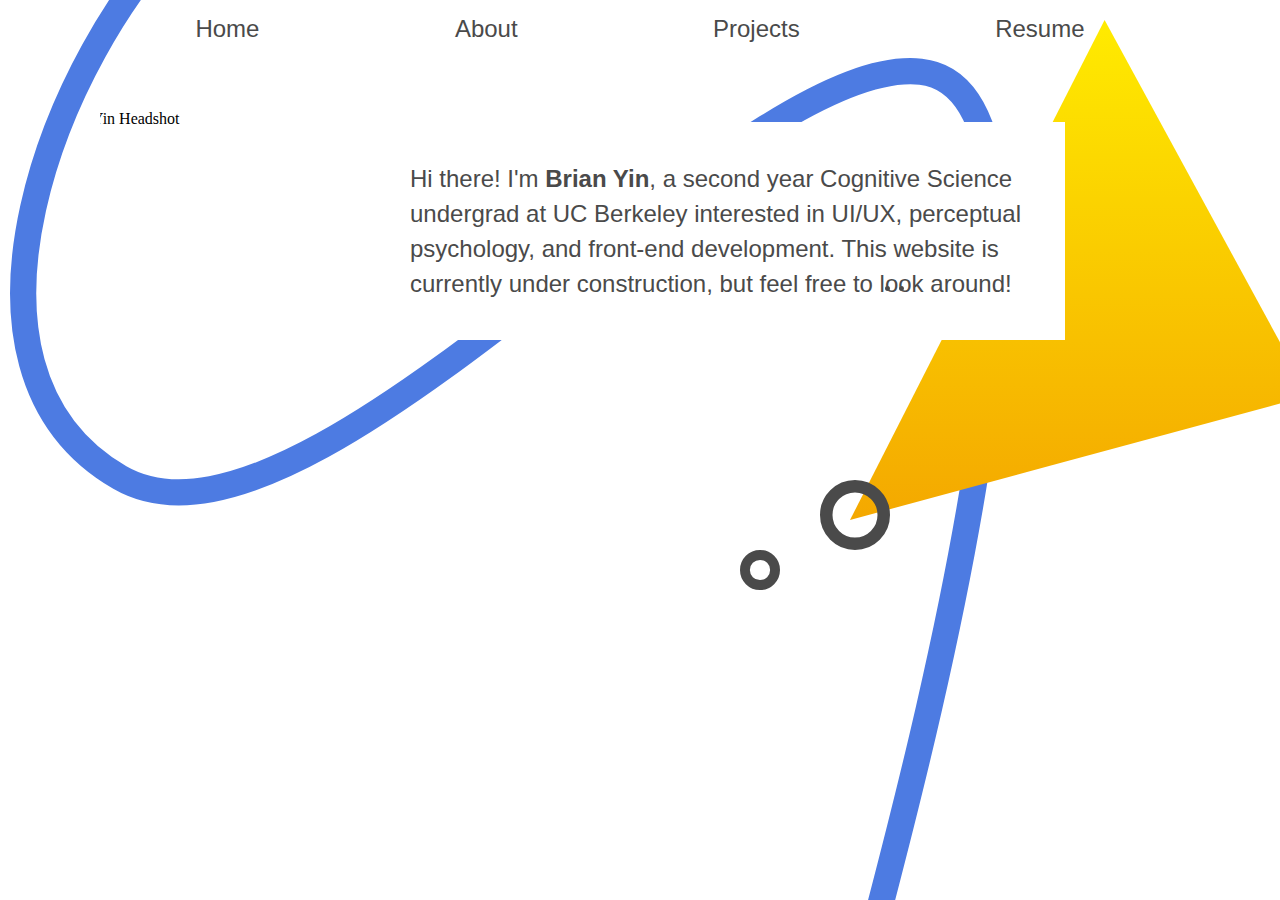
==== index.html @ cddbdba1 "add eyes" ====
<!DOCTYPE html>
<html>
  <head>
    <link type="text/css" rel="stylesheet" href="assets/css/style.css">
    <script src="https://ajax.googleapis.com/ajax/libs/jquery/3.3.1/jquery.min.js"></script>
    <script src="assets/js/script.js"></script>
  </head>
  <body>
    <div class="content">
      <header>
        <ul class="navbar">
          <li class="navitem"><a href="index.html">Home</a></li>
          <li class="navitem"><a href="#">About</a></li>
          <li class="navitem"><a href="#">Projects</a></li>
          <li class="navitem"><a href="assets/Brian Yin resume.pdf" target="_blank">Resume</a></li>
        </ul>
      </header>
      <img id="bigcircle" src="assets/img/bigcircle.svg" alt="big circle"/>
      <img id="smallcircle" src="assets/img/smallcircle.svg" alt="small circle"/>
      <img id="yellowtri" src="assets/img/gradientTri.svg" alt="yellow triangle"/>
      <img id="bluewave" src="assets/img/bluewave.svg" alt="blue squiggle"/>
      <section class="intro">
        <div class="introImageContainer">
          <img id="introImage" src="assets/img/Brian Yin.JPG" alt="Brian Yin Headshot"/>
        </div>
        <div class="introTextContainer">
          <p>Hi there! I'm <strong>Brian Yin</strong>, a second year Cognitive
          Science undergrad at UC Berkeley interested in UI/UX,
          perceptual psychology, and front-end development. This website
          is currently under construction, but feel free to <span id="eyes">
            look
            <img id="lefteye" src="assets/img/eyeball.png" alt="my eyeball"/>
            <img id="righteye" src="assets/img/eyeball.png" alt="my eyeball"/>
          </span>around!</p>
        </div>
      </section>
    </div>
  </body>
</html>
---- assets/css/style.css ----
.navbar {
  list-style-type: none;
  margin: 0;
  padding: 0;
  position: relative;
  top: 15px;
  display: flex;
  justify-content: space-evenly;
}

.content {
  position: absolute;
  top: 0;
  left: 0;
  min-height: 100vh;
  min-width: 100vw;
  overflow: hidden;
}

/*https://stackoverflow.com/questions/21003535/anyway-to-
prevent-the-blue-highlighting-of-elements-in-chrome-when-clicking-quic/30319808*/
#yellowtri, #bluewave, #bigcircle,
#smallcircle, #introImage,
#lefteye, #righteye, #eyes, li a  {
  -webkit-touch-callout: none;
  -webkit-user-select: none;
  -khtml-user-select: none;
  -moz-user-select: none;
  -ms-user-select: none;
  user-select: none;
}

li a {
  font-family: "Avenir", sans-serif;
  font-size: 24px;
  text-decoration: none;
  color: #4A4A4A;
}

li a:hover {
  text-decoration: underline;
  color: #F29595;
}

#yellowtri {
  height: 500px;
  position: absolute;
  left: 850px;
  top: 20px;
  z-index: -1;
}

#bluewave {
  width: 1000px;
  position: absolute;
  left: 10px;
  top: -80px;
  z-index: -2;
}

p {
  font-family: "Avenir", sans-serif;
  font-size: 24px;
  line-height: 35px;
  color: #4A4A4A;
}

strong::selection {
  color: #F29595;
}

p::selection {
  color: #F29595;
}

.intro {
  width: 100%;
  top: 150px;
  position: absolute;
}

#eyes {
  /*border: 2px solid red;*/
  position: relative;
}

#eyes::selection {
  color: #F29595
}

#lefteye {
  position: absolute;
  height: 5px;
  /*border: 2px solid lime;*/
  right: 40px;
  top: 16px;
}

#righteye {
  position: absolute;
  height: 5px;
  /*border: 2px solid red;*/
  right: 26px;
  top: 16px;

}

#introImage {
  width: 170%;
  height: auto;
  position: relative;
  right: 63px;
  transition: all .4s ease-in-out;
}

#introImage:hover {
  transform: scale(1.1, 1.1);
  transition: all .4s ease-in-out;
}

#bigcircle {
  height: 70px;
  position: absolute;
  left: 820px;
  top: 480px;
}

#smallcircle {
  height: 40px;
  position: absolute;
  left: 740px;
  top: 550px;
}

.introImageContainer {
    width: 350px;
    height: 550px;
    overflow: hidden;
    position: relative;
    left: 100px;
    bottom: 40px;
}

.introTextContainer {
  width: 50%;
  position: absolute;
  bottom: 360px;
  left: 370px;
  padding: 15px 15px 15px 40px;
  background-color: white;
  /*box-shadow: 5px 5px 5px #505050;*/
}
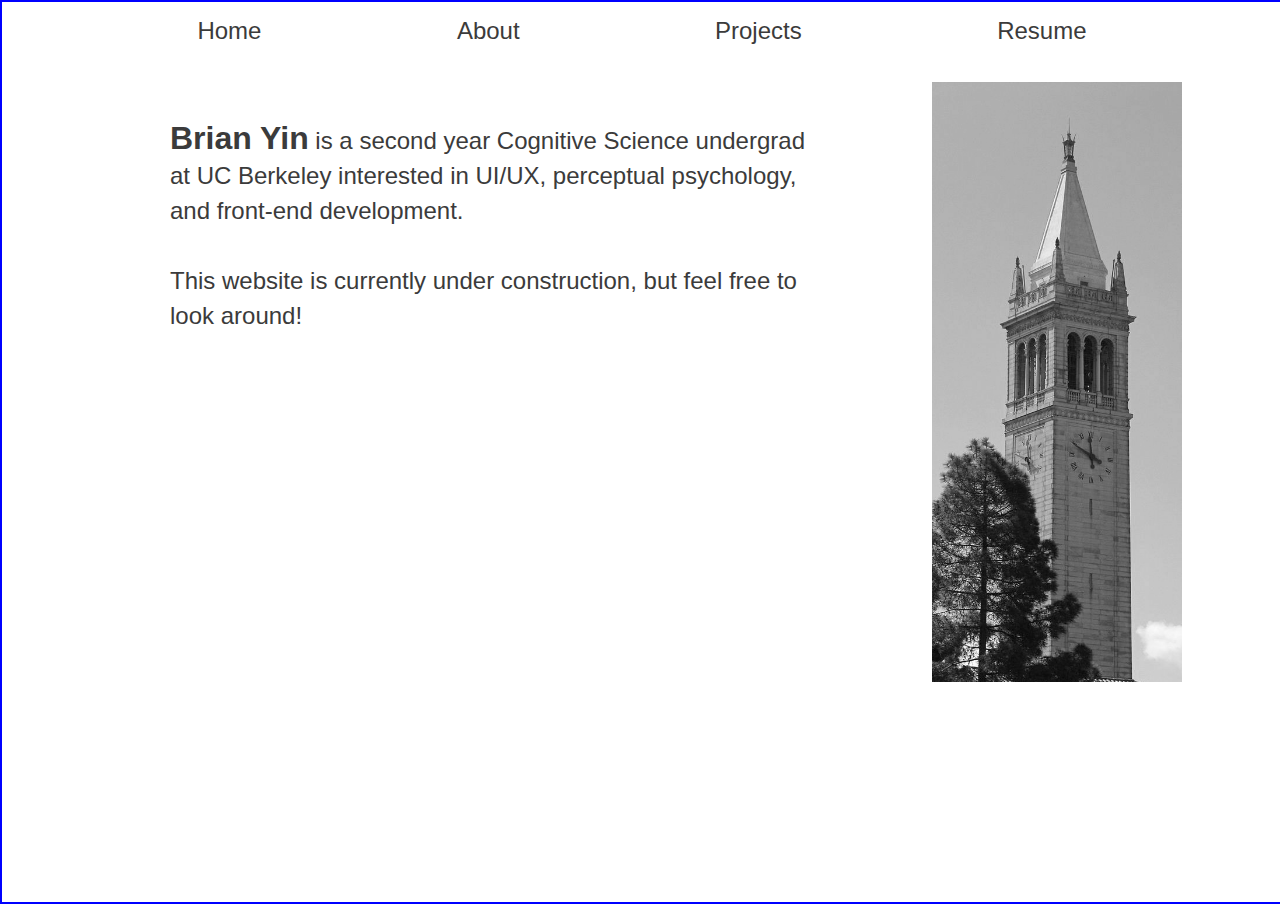
==== commit 971f250b: "update project page" ====
--- a/index.html
+++ b/index.html
@@ -10,30 +10,29 @@
       <header>
         <ul class="navbar">
           <li class="navitem"><a href="index.html">Home</a></li>
-          <li class="navitem"><a href="#">About</a></li>
-          <li class="navitem"><a href="#">Projects</a></li>
+          <li class="navitem"><a href="about.html">About</a></li>
+          <li class="navitem"><a href="projects.html">Projects</a></li>
           <li class="navitem"><a href="assets/Brian Yin resume.pdf" target="_blank">Resume</a></li>
         </ul>
       </header>
-      <img id="bigcircle" src="assets/img/bigcircle.svg" alt="big circle"/>
-      <img id="smallcircle" src="assets/img/smallcircle.svg" alt="small circle"/>
-      <img id="yellowtri" src="assets/img/gradientTri.svg" alt="yellow triangle"/>
-      <img id="bluewave" src="assets/img/bluewave.svg" alt="blue squiggle"/>
+
+      <div id="bluerectangle"></div>
+      <div id="campanile_container">
+        <img id="campanile_bw" src="assets/img/campanile_bw.jpg" alt="campanile_bw"/>
+
+      </div>
+
       <section class="intro">
-        <div class="introImageContainer">
-          <img id="introImage" src="assets/img/Brian Yin.JPG" alt="Brian Yin Headshot"/>
-        </div>
         <div class="introTextContainer">
-          <p>Hi there! I'm <strong>Brian Yin</strong>, a second year Cognitive
+          <p><strong>Brian Yin</strong> is a second year Cognitive
           Science undergrad at UC Berkeley interested in UI/UX,
-          perceptual psychology, and front-end development. This website
-          is currently under construction, but feel free to <span id="eyes">
-            look
-            <img id="lefteye" src="assets/img/eyeball.png" alt="my eyeball"/>
-            <img id="righteye" src="assets/img/eyeball.png" alt="my eyeball"/>
-          </span>around!</p>
+          perceptual psychology, and front-end development.
+          <br>
+          <br>
+          This website
+          is currently under construction, but feel free to look around!</p>
         </div>
       </section>
-    </div>
+      </div>
   </body>
 </html>
--- a/assets/css/style.css
+++ b/assets/css/style.css
@@ -1,3 +1,11 @@
+/*@media only screen and (max-width: 950px) {
+
+    #campanile_bw {
+      opacity: 0.1;
+    }
+}*/
+
+
 .navbar {
   list-style-type: none;
   margin: 0;
@@ -14,7 +22,9 @@
   left: 0;
   min-height: 100vh;
   min-width: 100vw;
-  overflow: hidden;
+  /*overflow: hidden;*/
+  width: 100vw;
+  border: 2px solid blue;
 }
 
 /*https://stackoverflow.com/questions/21003535/anyway-to-
@@ -34,7 +44,7 @@
   font-family: "Avenir", sans-serif;
   font-size: 24px;
   text-decoration: none;
-  color: #4A4A4A;
+  color: #3B3B3B;
 }
 
 li a:hover {
@@ -62,7 +72,11 @@
   font-family: "Avenir", sans-serif;
   font-size: 24px;
   line-height: 35px;
-  color: #4A4A4A;
+  color: #3B3B3B
+}
+
+strong {
+  font-size: 32px;
 }
 
 strong::selection {
@@ -76,11 +90,10 @@
 .intro {
   width: 100%;
   top: 150px;
-  position: absolute;
-}
-
-#eyes {
-  /*border: 2px solid red;*/
+  /*position: absolute;*/
+}
+
+/* #eyes {
   position: relative;
 }
 
@@ -91,7 +104,6 @@
 #lefteye {
   position: absolute;
   height: 5px;
-  /*border: 2px solid lime;*/
   right: 40px;
   top: 16px;
 }
@@ -99,11 +111,9 @@
 #righteye {
   position: absolute;
   height: 5px;
-  /*border: 2px solid red;*/
   right: 26px;
   top: 16px;
-
-}
+} */
 
 #introImage {
   width: 170%;
@@ -144,9 +154,63 @@
 .introTextContainer {
   width: 50%;
   position: absolute;
-  bottom: 360px;
-  left: 370px;
+  top: 80px;
+  left: 10vw;
   padding: 15px 15px 15px 40px;
-  background-color: white;
-  /*box-shadow: 5px 5px 5px #505050;*/
-}
+
+}
+
+.projectContainer {
+  border: 2px solid red;
+  position: relative;
+  top: 50px;
+  margin-bottom: 10px;
+  display: flex;
+  flex-direction: column;
+  text-align: center;
+  align-items: center;
+
+}
+
+#colorhist {
+  width: 50vw;
+  position: relative;
+  right: 10px;
+}
+
+.projectImageContainer {
+  border: 2px solid blue;
+  height: 300px;
+  width: 650px;
+  overflow: hidden;
+}
+
+h1 {
+  font-family: "Avenir", sans-serif;
+  font-size: 40px;
+  color: #4A4A4A;
+}
+
+#campanile_bw {
+  height: 700px;
+  position: relative;
+  right: 100px;
+}
+
+#campanile_container {
+  position: absolute;
+  height: 600px;
+  width: 250px;
+  overflow: hidden;
+  top: 80px;
+  right: 100px;
+}
+
+/*#bluerectangle {
+  width: 90vw;
+  height: 500px;
+  position: absolute;
+  z-index: -1;
+  left: 3vw;
+  border: 30px solid #B6CFFD
+}*/
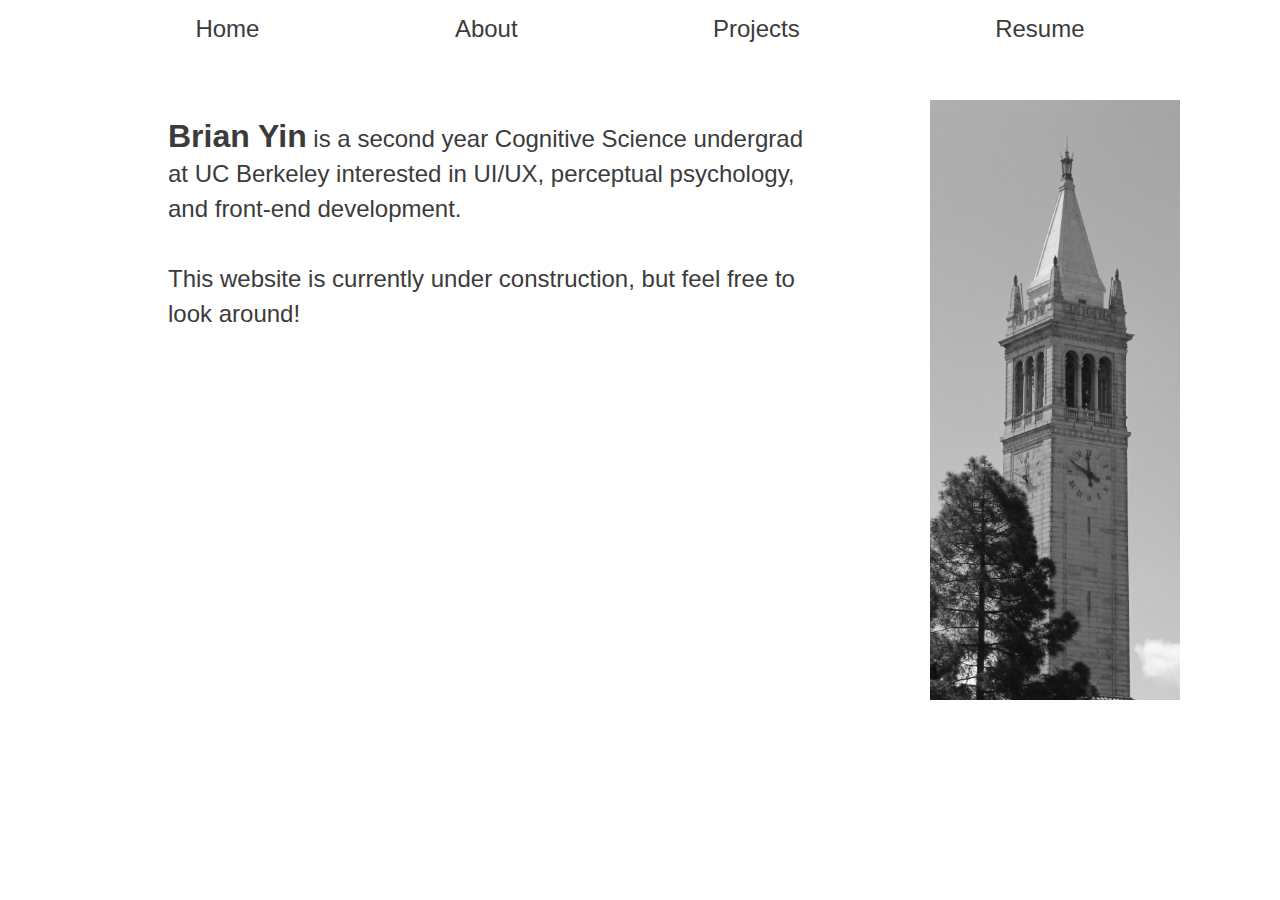
==== commit c746ec73: "finish rainbow tunnel" ====
--- a/index.html
+++ b/index.html
@@ -16,9 +16,8 @@
         </ul>
       </header>
 
-      <div id="bluerectangle"></div>
       <div id="campanile_container">
-        <img id="campanile_bw" src="assets/img/campanile_bw.jpg" alt="campanile_bw"/>
+        <img id="campanile" src="assets/img/campanile.jpg" alt="campanile"/>
 
       </div>
 
--- a/assets/css/style.css
+++ b/assets/css/style.css
@@ -1,11 +1,3 @@
-/*@media only screen and (max-width: 950px) {
-
-    #campanile_bw {
-      opacity: 0.1;
-    }
-}*/
-
-
 .navbar {
   list-style-type: none;
   margin: 0;
@@ -24,14 +16,13 @@
   min-width: 100vw;
   /*overflow: hidden;*/
   width: 100vw;
-  border: 2px solid blue;
 }
 
 /*https://stackoverflow.com/questions/21003535/anyway-to-
 prevent-the-blue-highlighting-of-elements-in-chrome-when-clicking-quic/30319808*/
-#yellowtri, #bluewave, #bigcircle,
-#smallcircle, #introImage,
-#lefteye, #righteye, #eyes, li a  {
+#introImage, li a, br,
+#campanile_container,
+.projectImageContainer  {
   -webkit-touch-callout: none;
   -webkit-user-select: none;
   -khtml-user-select: none;
@@ -52,22 +43,6 @@
   color: #F29595;
 }
 
-#yellowtri {
-  height: 500px;
-  position: absolute;
-  left: 850px;
-  top: 20px;
-  z-index: -1;
-}
-
-#bluewave {
-  width: 1000px;
-  position: absolute;
-  left: 10px;
-  top: -80px;
-  z-index: -2;
-}
-
 p {
   font-family: "Avenir", sans-serif;
   font-size: 24px;
@@ -79,41 +54,16 @@
   font-size: 32px;
 }
 
-strong::selection {
-  color: #F29595;
-}
-
-p::selection {
+strong::selection,
+p::selection,
+h1::selection {
   color: #F29595;
 }
 
 .intro {
   width: 100%;
   top: 150px;
-  /*position: absolute;*/
 }
-
-/* #eyes {
-  position: relative;
-}
-
-#eyes::selection {
-  color: #F29595
-}
-
-#lefteye {
-  position: absolute;
-  height: 5px;
-  right: 40px;
-  top: 16px;
-}
-
-#righteye {
-  position: absolute;
-  height: 5px;
-  right: 26px;
-  top: 16px;
-} */
 
 #introImage {
   width: 170%;
@@ -126,20 +76,6 @@
 #introImage:hover {
   transform: scale(1.1, 1.1);
   transition: all .4s ease-in-out;
-}
-
-#bigcircle {
-  height: 70px;
-  position: absolute;
-  left: 820px;
-  top: 480px;
-}
-
-#smallcircle {
-  height: 40px;
-  position: absolute;
-  left: 740px;
-  top: 550px;
 }
 
 .introImageContainer {
@@ -161,7 +97,6 @@
 }
 
 .projectContainer {
-  border: 2px solid red;
   position: relative;
   top: 50px;
   margin-bottom: 10px;
@@ -172,17 +107,31 @@
 
 }
 
-#colorhist {
-  width: 50vw;
+#colorhist,
+#placeholderProj {
+  width: 68vw;
   position: relative;
-  right: 10px;
+  right: 5px;
+  bottom: 20px;
+  transition: all .4s ease-in-out;
+}
+
+#colorhist:hover,
+#placeholderProj:hover {
+  transform: scale(1.15, 1.15);
+  transition: all .4s ease-in-out;
 }
 
 .projectImageContainer {
-  border: 2px solid blue;
-  height: 300px;
-  width: 650px;
+  height: 27vw;
+  width: 70vw;
   overflow: hidden;
+  transition: all .4s ease-in-out;
+}
+
+.projectImageContainer:hover {
+  transform: scale(0.95, 0.95);
+  transition: all .4s ease-in-out;
 }
 
 h1 {
@@ -191,10 +140,11 @@
   color: #4A4A4A;
 }
 
-#campanile_bw {
+#campanile {
   height: 700px;
   position: relative;
   right: 100px;
+  filter: grayscale(100%);
 }
 
 #campanile_container {
@@ -202,15 +152,45 @@
   height: 600px;
   width: 250px;
   overflow: hidden;
-  top: 80px;
+  top: 100px;
   right: 100px;
 }
 
-/*#bluerectangle {
-  width: 90vw;
+/***********
+RAINBOW.HTML
+***********/
+
+.rainbow {
+  display: flex;
+  height: 95vh;
+  justify-content: center;
+  align-items: center;
+}
+
+.rainbowBox {
   height: 500px;
+  width: 500px;
+  overflow: hidden;
+  border: 3px solid black;
+  position: relative;
+  min-width: 500px;
+}
+
+#rainbowTunnel {
+  height: 500px;
+  position: relative;
+}
+
+#rainbowTunnel2 {
   position: absolute;
-  z-index: -1;
-  left: 3vw;
-  border: 30px solid #B6CFFD
-}*/
+  height: 500px;
+}
+
+#whiteSquare {
+  position: absolute;
+  top: 10px;
+  z-index: 2;
+  top: 220px;
+  left: 220px;
+  height: 60px;
+}
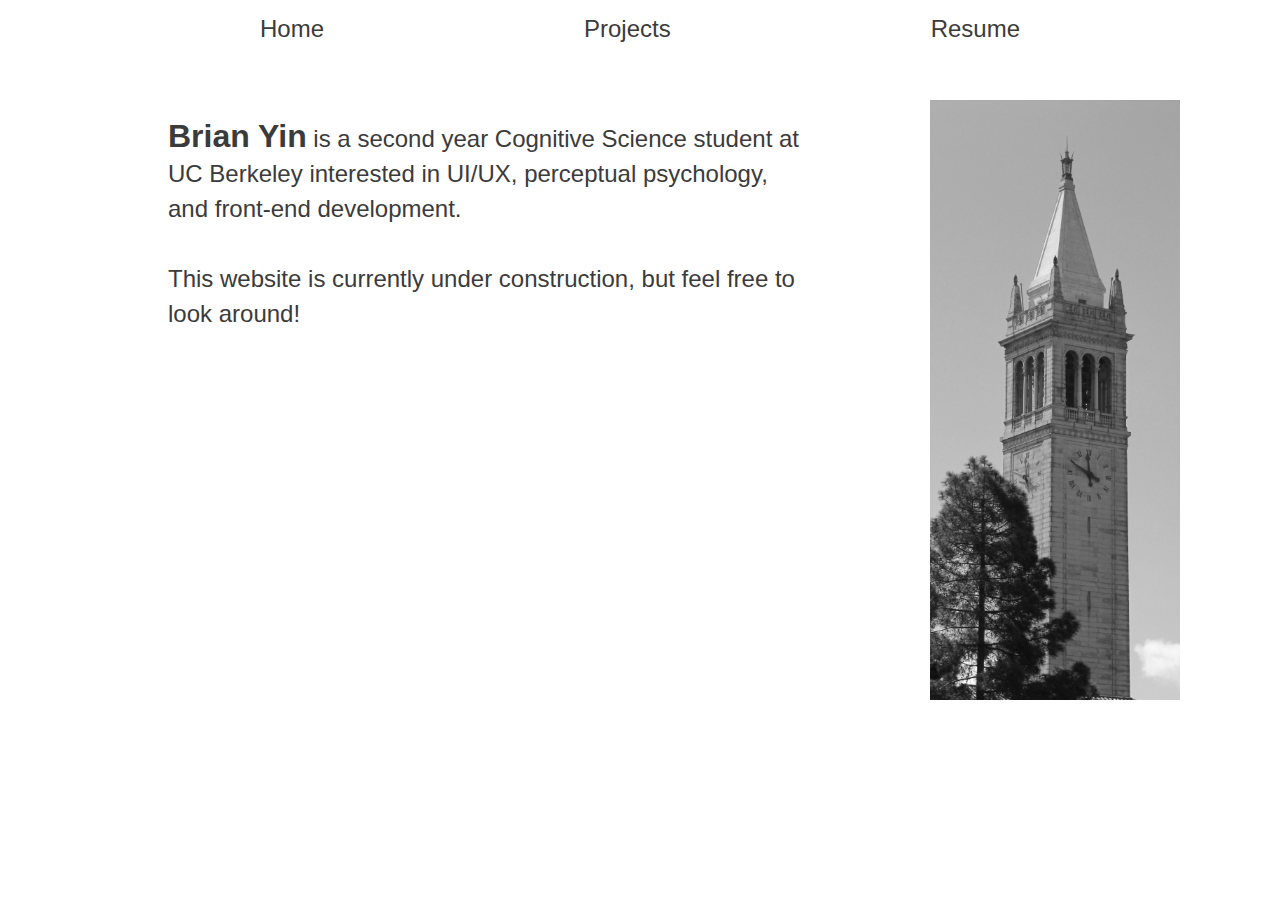
==== commit 454c41d2: "remove About" ====
--- a/index.html
+++ b/index.html
@@ -10,7 +10,6 @@
       <header>
         <ul class="navbar">
           <li class="navitem"><a href="index.html">Home</a></li>
-          <li class="navitem"><a href="about.html">About</a></li>
           <li class="navitem"><a href="projects.html">Projects</a></li>
           <li class="navitem"><a href="assets/Brian Yin resume.pdf" target="_blank">Resume</a></li>
         </ul>
@@ -24,7 +23,7 @@
       <section class="intro">
         <div class="introTextContainer">
           <p><strong>Brian Yin</strong> is a second year Cognitive
-          Science undergrad at UC Berkeley interested in UI/UX,
+          Science student at UC Berkeley interested in UI/UX,
           perceptual psychology, and front-end development.
           <br>
           <br>
--- a/assets/css/style.css
+++ b/assets/css/style.css
@@ -22,7 +22,8 @@
 prevent-the-blue-highlighting-of-elements-in-chrome-when-clicking-quic/30319808*/
 #introImage, li a, br,
 #campanile_container,
-.projectImageContainer  {
+.projectImageContainer,
+.light {
   -webkit-touch-callout: none;
   -webkit-user-select: none;
   -khtml-user-select: none;
@@ -108,15 +109,19 @@
 }
 
 #colorhist,
+#notebook,
 #placeholderProj {
-  width: 68vw;
-  position: relative;
-  right: 5px;
-  bottom: 20px;
-  transition: all .4s ease-in-out;
+  width: 70vw;
+  position: relative;
+  transition: all .4s ease-in-out;
+}
+
+#colorhist {
+  bottom: 30px;
 }
 
 #colorhist:hover,
+#notebook:hover,
 #placeholderProj:hover {
   transform: scale(1.15, 1.15);
   transition: all .4s ease-in-out;
@@ -127,17 +132,20 @@
   width: 70vw;
   overflow: hidden;
   transition: all .4s ease-in-out;
+
 }
 
 .projectImageContainer:hover {
   transform: scale(0.95, 0.95);
   transition: all .4s ease-in-out;
+
 }
 
 h1 {
   font-family: "Avenir", sans-serif;
   font-size: 40px;
   color: #4A4A4A;
+  margin: 30px 0 0 0;
 }
 
 #campanile {
@@ -160,14 +168,14 @@
 RAINBOW.HTML
 ***********/
 
-.rainbow {
+.squareProject {
   display: flex;
   height: 95vh;
   justify-content: center;
   align-items: center;
 }
 
-.rainbowBox {
+#rainbowBox {
   height: 500px;
   width: 500px;
   overflow: hidden;
@@ -194,3 +202,21 @@
   left: 220px;
   height: 60px;
 }
+
+/***********
+LIGHTS.HTML
+***********/
+
+#lightBox {
+  height: 500px;
+  width: 500px;
+  overflow: hidden;
+  border: 3px solid black;
+  position: relative;
+  min-width: 500px;
+
+  background-color: black;
+  display: flex;
+  justify-content: center;
+  align-items: center;
+}
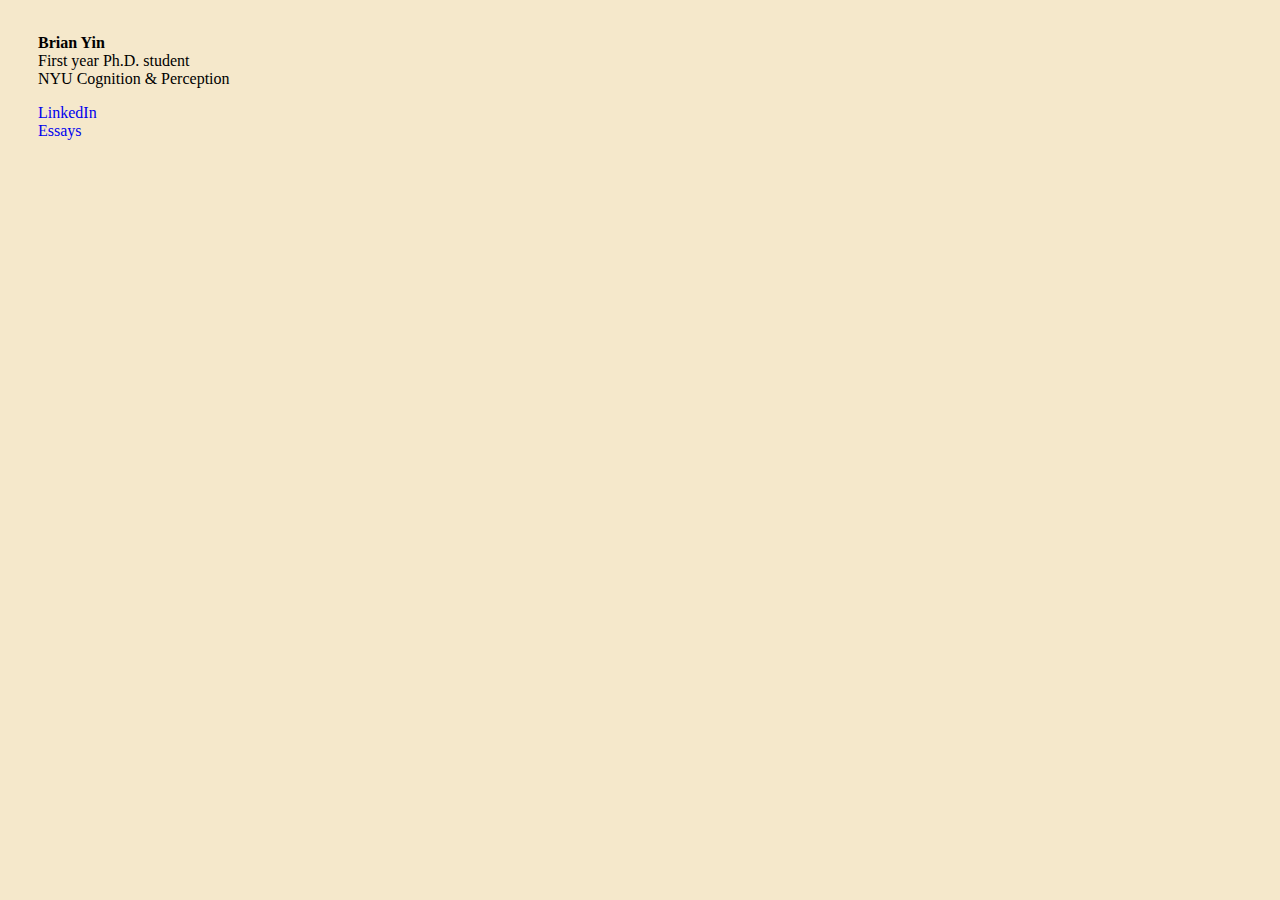
==== commit 436011ba: "simplify and update; add blog entry" ====
--- a/index.html
+++ b/index.html
@@ -2,35 +2,20 @@
 <html>
   <head>
     <link type="text/css" rel="stylesheet" href="assets/css/style.css">
-    <script src="https://ajax.googleapis.com/ajax/libs/jquery/3.3.1/jquery.min.js"></script>
-    <script src="assets/js/script.js"></script>
   </head>
   <body>
-    <div class="content">
-      <header>
-        <ul class="navbar">
-          <li class="navitem"><a href="index.html">Home</a></li>
-          <li class="navitem"><a href="projects.html">Projects</a></li>
-          <li class="navitem"><a href="assets/Brian Yin resume.pdf" target="_blank">Resume</a></li>
-        </ul>
-      </header>
-
-      <div id="campanile_container">
-        <img id="campanile" src="assets/img/campanile.jpg" alt="campanile"/>
-
-      </div>
-
-      <section class="intro">
-        <div class="introTextContainer">
-          <p><strong>Brian Yin</strong> is a second year Cognitive
-          Science student at UC Berkeley interested in UI/UX,
-          perceptual psychology, and front-end development.
+      <div class="TextContainer">
+        <p>
+          <strong>Brian Yin</strong>
           <br>
+          First year Ph.D. student
           <br>
-          This website
-          is currently under construction, but feel free to look around!</p>
-        </div>
-      </section>
+          NYU Cognition & Perception
+        </p>
+        <a href="https://www.linkedin.com/in/brian-yin/" target="_blank">LinkedIn</a>
+        <br>
+        <a href="blog.html">Essays</a>
+        </p>
       </div>
   </body>
 </html>
--- a/assets/css/style.css
+++ b/assets/css/style.css
@@ -1,222 +1,17 @@
-.navbar {
-  list-style-type: none;
-  margin: 0;
-  padding: 0;
-  position: relative;
-  top: 15px;
-  display: flex;
-  justify-content: space-evenly;
+body {
+  background-color: #f5e8cb
 }
 
-.content {
-  position: absolute;
-  top: 0;
-  left: 0;
-  min-height: 100vh;
-  min-width: 100vw;
-  /*overflow: hidden;*/
-  width: 100vw;
+a {
+  text-decoration: none
 }
 
-/*https://stackoverflow.com/questions/21003535/anyway-to-
-prevent-the-blue-highlighting-of-elements-in-chrome-when-clicking-quic/30319808*/
-#introImage, li a, br,
-#campanile_container,
-.projectImageContainer,
-.light {
-  -webkit-touch-callout: none;
-  -webkit-user-select: none;
-  -khtml-user-select: none;
-  -moz-user-select: none;
-  -ms-user-select: none;
-  user-select: none;
+a:hover {
+  text-decoration: underline;
 }
 
-li a {
-  font-family: "Avenir", sans-serif;
-  font-size: 24px;
-  text-decoration: none;
-  color: #3B3B3B;
+.TextContainer {
+  width: 60%;
+  position: absolute;
+  padding: 10px 10px 10px 30px;
 }
-
-li a:hover {
-  text-decoration: underline;
-  color: #F29595;
-}
-
-p {
-  font-family: "Avenir", sans-serif;
-  font-size: 24px;
-  line-height: 35px;
-  color: #3B3B3B
-}
-
-strong {
-  font-size: 32px;
-}
-
-strong::selection,
-p::selection,
-h1::selection {
-  color: #F29595;
-}
-
-.intro {
-  width: 100%;
-  top: 150px;
-}
-
-#introImage {
-  width: 170%;
-  height: auto;
-  position: relative;
-  right: 63px;
-  transition: all .4s ease-in-out;
-}
-
-#introImage:hover {
-  transform: scale(1.1, 1.1);
-  transition: all .4s ease-in-out;
-}
-
-.introImageContainer {
-    width: 350px;
-    height: 550px;
-    overflow: hidden;
-    position: relative;
-    left: 100px;
-    bottom: 40px;
-}
-
-.introTextContainer {
-  width: 50%;
-  position: absolute;
-  top: 80px;
-  left: 10vw;
-  padding: 15px 15px 15px 40px;
-
-}
-
-.projectContainer {
-  position: relative;
-  top: 50px;
-  margin-bottom: 10px;
-  display: flex;
-  flex-direction: column;
-  text-align: center;
-  align-items: center;
-
-}
-
-#colorhist,
-#notebook,
-#placeholderProj {
-  width: 70vw;
-  position: relative;
-  transition: all .4s ease-in-out;
-}
-
-#colorhist {
-  bottom: 30px;
-}
-
-#colorhist:hover,
-#notebook:hover,
-#placeholderProj:hover {
-  transform: scale(1.15, 1.15);
-  transition: all .4s ease-in-out;
-}
-
-.projectImageContainer {
-  height: 27vw;
-  width: 70vw;
-  overflow: hidden;
-  transition: all .4s ease-in-out;
-
-}
-
-.projectImageContainer:hover {
-  transform: scale(0.95, 0.95);
-  transition: all .4s ease-in-out;
-
-}
-
-h1 {
-  font-family: "Avenir", sans-serif;
-  font-size: 40px;
-  color: #4A4A4A;
-  margin: 30px 0 0 0;
-}
-
-#campanile {
-  height: 700px;
-  position: relative;
-  right: 100px;
-  filter: grayscale(100%);
-}
-
-#campanile_container {
-  position: absolute;
-  height: 600px;
-  width: 250px;
-  overflow: hidden;
-  top: 100px;
-  right: 100px;
-}
-
-/***********
-RAINBOW.HTML
-***********/
-
-.squareProject {
-  display: flex;
-  height: 95vh;
-  justify-content: center;
-  align-items: center;
-}
-
-#rainbowBox {
-  height: 500px;
-  width: 500px;
-  overflow: hidden;
-  border: 3px solid black;
-  position: relative;
-  min-width: 500px;
-}
-
-#rainbowTunnel {
-  height: 500px;
-  position: relative;
-}
-
-#rainbowTunnel2 {
-  position: absolute;
-  height: 500px;
-}
-
-#whiteSquare {
-  position: absolute;
-  top: 10px;
-  z-index: 2;
-  top: 220px;
-  left: 220px;
-  height: 60px;
-}
-
-/***********
-LIGHTS.HTML
-***********/
-
-#lightBox {
-  height: 500px;
-  width: 500px;
-  overflow: hidden;
-  border: 3px solid black;
-  position: relative;
-  min-width: 500px;
-
-  background-color: black;
-  display: flex;
-  justify-content: center;
-  align-items: center;
-}
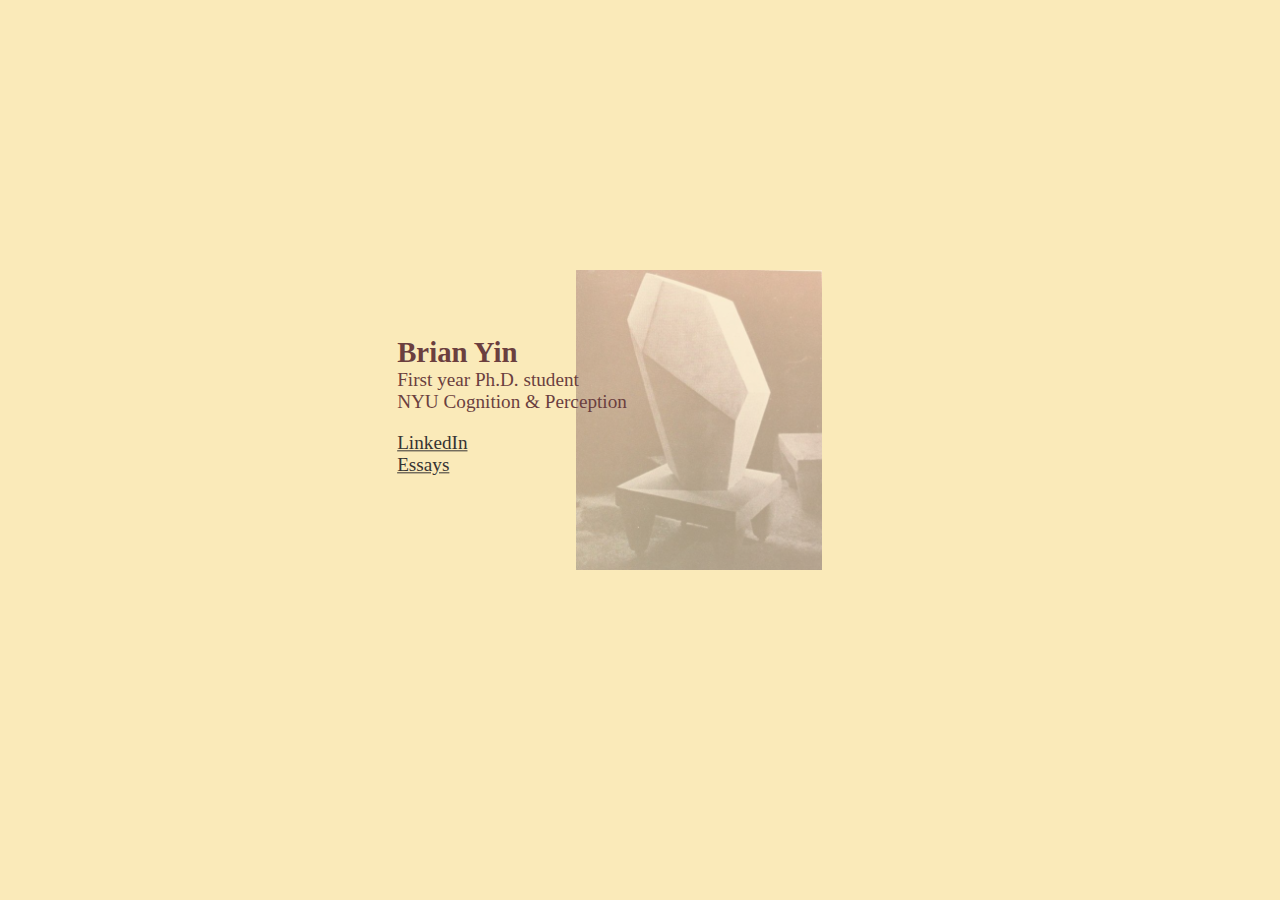
==== commit ab75060f: "update landing page" ====
--- a/index.html
+++ b/index.html
@@ -3,18 +3,20 @@
   <head>
     <link type="text/css" rel="stylesheet" href="assets/css/style.css">
   </head>
+  <img id="cube" src="assets/img/cube.jpeg" alt="cube"/>
   <body>
-      <div class="TextContainer">
-        <p>
-          <strong>Brian Yin</strong>
+      <div class="center">
+        <p style="font-size: 120%; color: #6B3F3F;">
+          <strong style="font-size:150%">Brian Yin</strong>
           <br>
           First year Ph.D. student
           <br>
           NYU Cognition & Perception
         </p>
-        <a href="https://www.linkedin.com/in/brian-yin/" target="_blank">LinkedIn</a>
+        <a href="https://www.linkedin.com/in/brian-yin/" target="_blank",
+          style="font-size: 120%">LinkedIn</a>
         <br>
-        <a href="blog.html">Essays</a>
+        <a href="blog.html", style="font-size: 120%">Essays</a>
         </p>
       </div>
   </body>
--- a/assets/css/style.css
+++ b/assets/css/style.css
@@ -1,13 +1,18 @@
 body {
-  background-color: #f5e8cb
+  background-color: #FAEAB9
 }
 
 a {
-  text-decoration: none
+  text-decoration: underline;
+  color: #363333
 }
 
+b, strong, h1, h2, h3 {
+   color: #6B3F3F;
+   }
+
 a:hover {
-  text-decoration: underline;
+  text-decoration: none;
 }
 
 .TextContainer {
@@ -15,3 +20,19 @@
   position: absolute;
   padding: 10px 10px 10px 30px;
 }
+
+.center {
+  position: absolute;
+  top: 45%;
+  left: 40%;
+  transform: translate(-50%, -50%);
+}
+
+#cube {
+  height: 300px;
+  position: absolute;
+  top: 30%;
+  left: 45%;
+  opacity: 40%;
+  z-index: -1;
+}
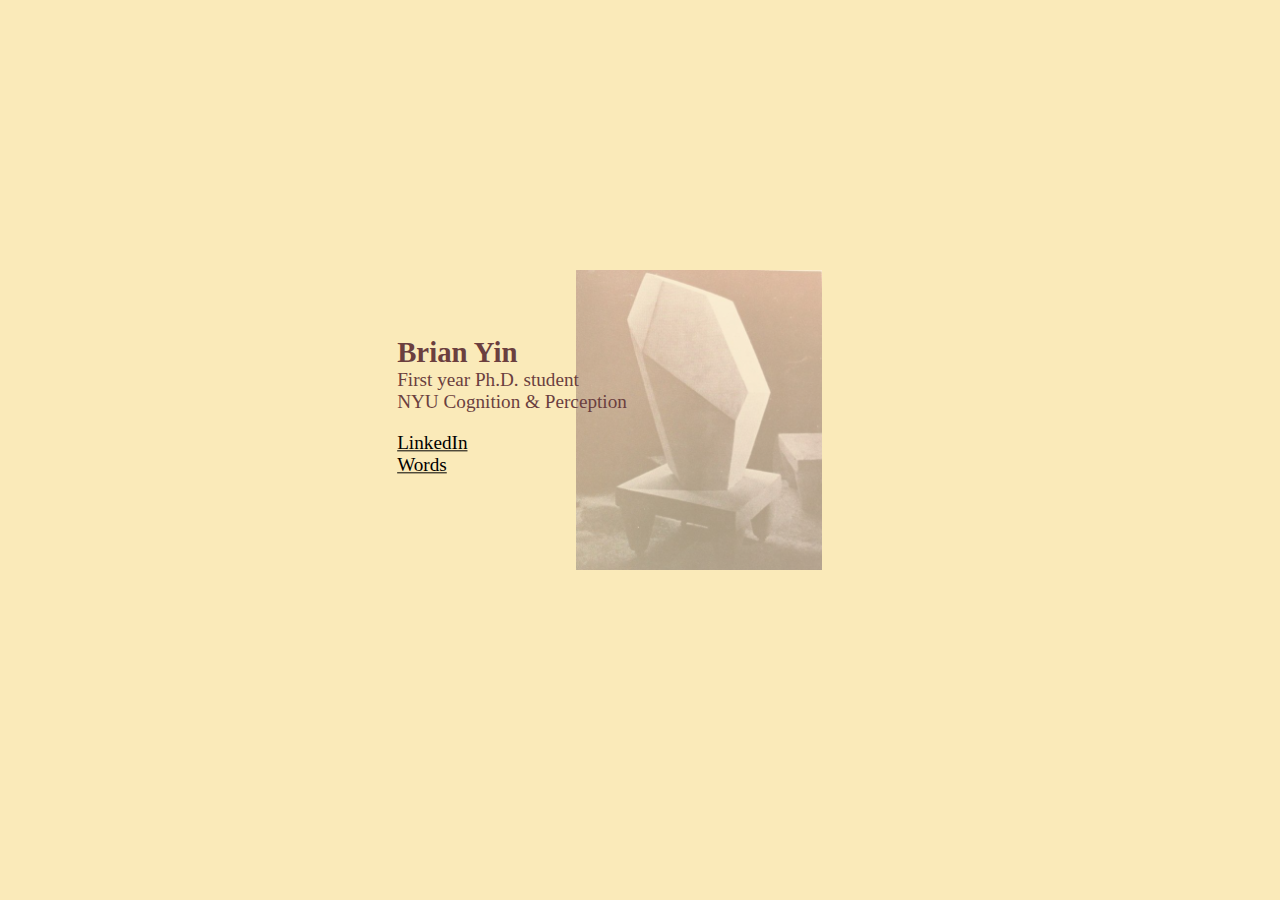
==== commit fd2e1d91: "add blog post; change Essays -> Words" ====
--- a/index.html
+++ b/index.html
@@ -16,7 +16,7 @@
         <a href="https://www.linkedin.com/in/brian-yin/" target="_blank",
           style="font-size: 120%">LinkedIn</a>
         <br>
-        <a href="blog.html", style="font-size: 120%">Essays</a>
+        <a href="blog.html", style="font-size: 120%">Words</a>
         </p>
       </div>
   </body>
--- a/assets/css/style.css
+++ b/assets/css/style.css
@@ -4,7 +4,7 @@
 
 a {
   text-decoration: underline;
-  color: #363333
+  color: #000000
 }
 
 b, strong, h1, h2, h3 {
